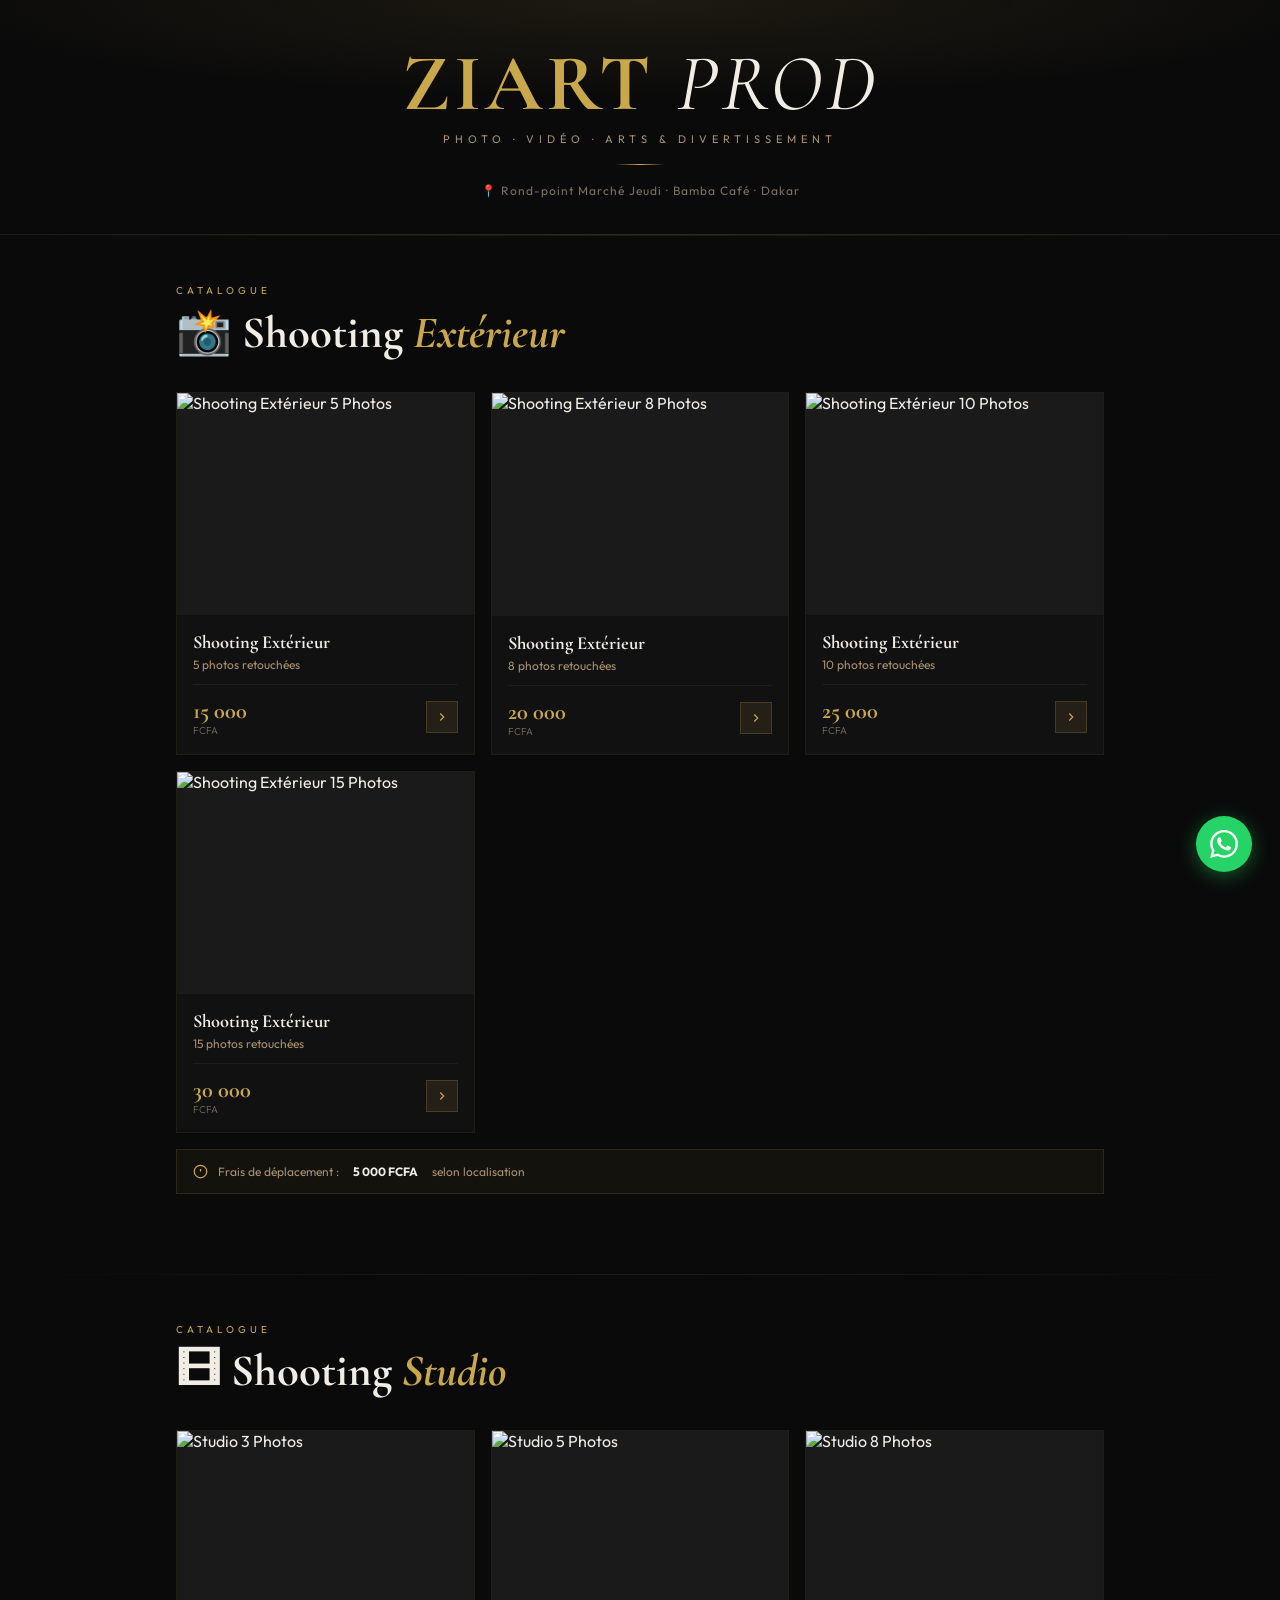
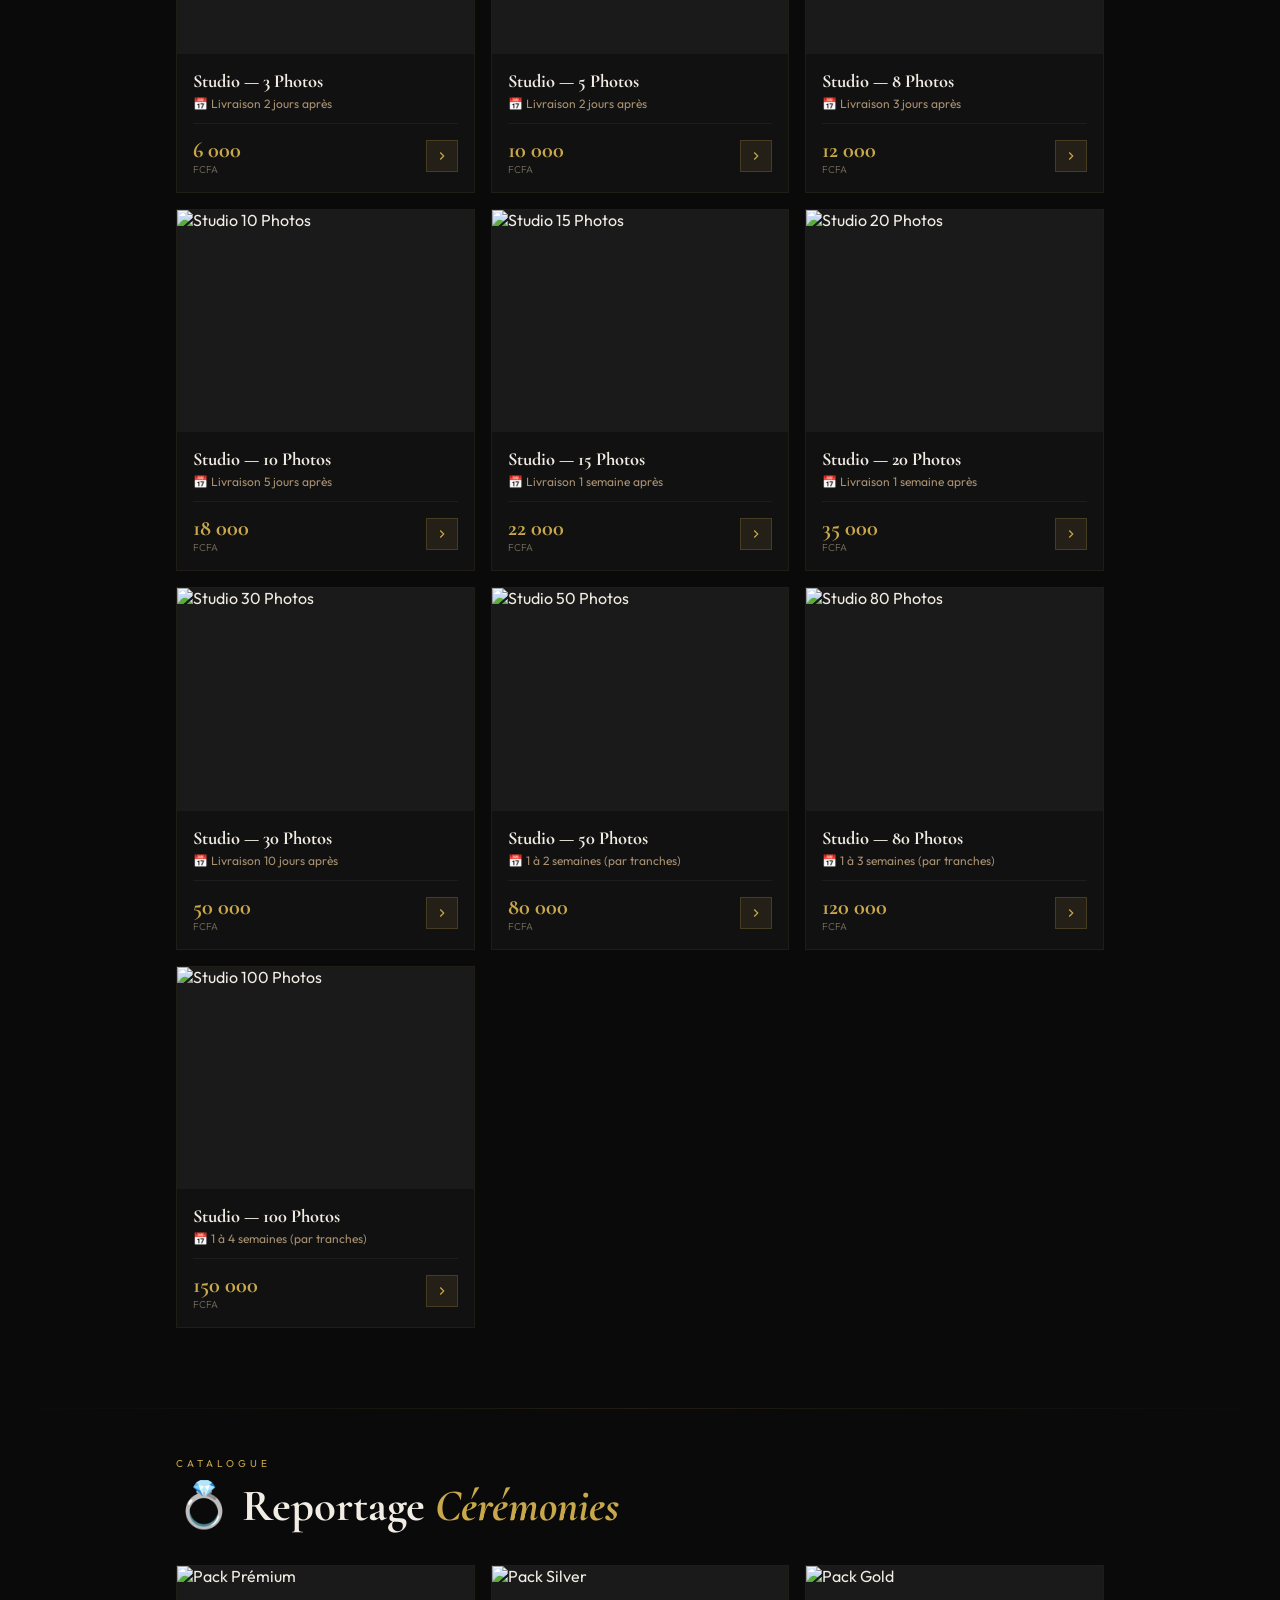
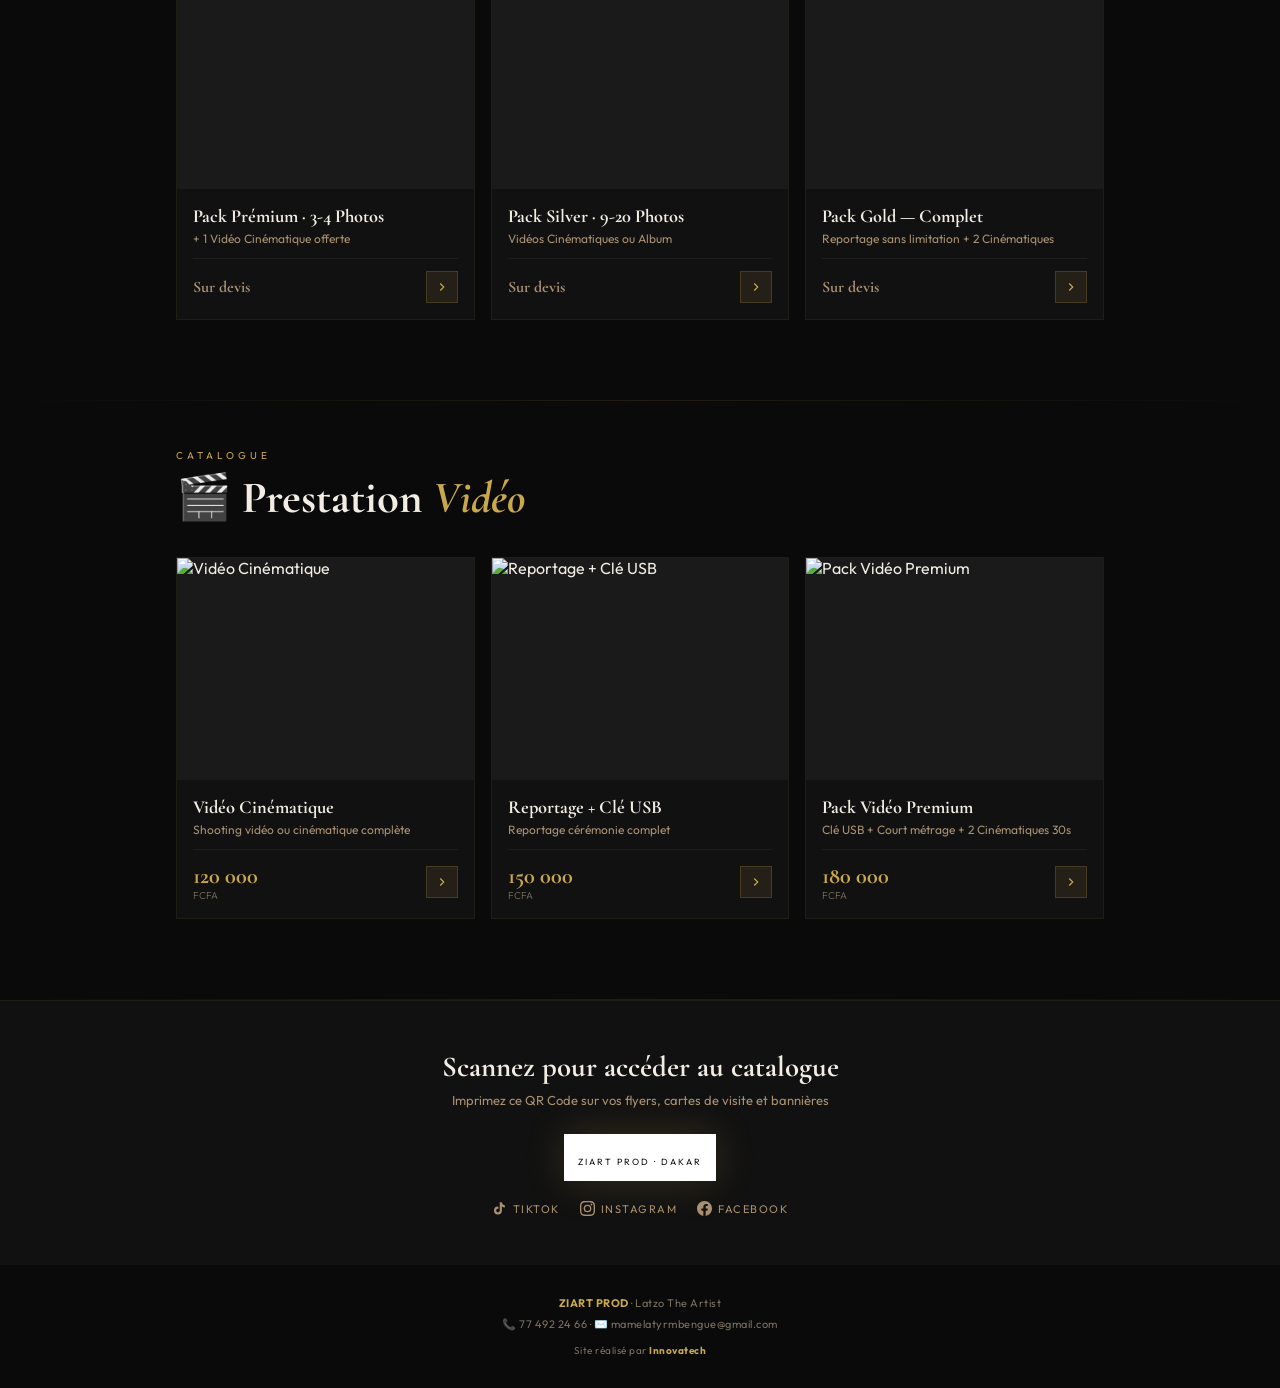
==== index.html @ e3ab5b91 "first commit" ====
<!DOCTYPE html>
<html lang="fr">
<head>
<meta charset="UTF-8"/>
<meta name="viewport" content="width=device-width,initial-scale=1.0"/>

<!-- ============================================================
  META OPEN GRAPH — Ce qui apparaît quand on partage le lien
  sur WhatsApp, Facebook, Instagram etc.
  ➜ Modifiez og:image avec l'URL de votre photo principale
  ➜ Exemple : https://cheikhyy.github.io/ziart-prod/photos/cover.jpg
  ============================================================ -->
<meta property="og:type"        content="website"/>
<meta property="og:title"       content="ZIART PROD — Catalogue Photo & Vidéo"/>
<meta property="og:description" content="Shooting extérieur, studio, cérémonies, vidéo. Réservez directement sur WhatsApp. Dakar, Sénégal."/>
<meta property="og:image"       content="https://images.unsplash.com/photo-1493863641943-9b68992a8d07?w=1200&auto=format&fit=crop"/>
<!-- ➜ REMPLACEZ l'URL ci-dessus par votre vraie photo de couverture -->
<meta property="og:image:width"  content="1200"/>
<meta property="og:image:height" content="630"/>
<meta name="twitter:card"       content="summary_large_image"/>

<title>ZIART PROD — Catalogue Photo & Vidéo · Dakar</title>
<link href="https://fonts.googleapis.com/css2?family=Cormorant+Garamond:ital,wght@0,600;0,700;1,400&family=Outfit:wght@300;400;500;600&display=swap" rel="stylesheet"/>
<link rel="stylesheet" href="style.css"/>
<script src="https://cdnjs.cloudflare.com/ajax/libs/qrcodejs/1.0.0/qrcode.min.js"></script>
</head>
<body>

<!-- ── BULLE WHATSAPP FLOTTANTE ── -->
<!-- ➜ Modifiez le numéro WhatsApp ici -->
<a href="https://wa.me/221774922466?text=Bonjour%20ZIART%20PROD%20📸%20Je%20veux%20réserver%20un%20shooting%20!" class="wa-bubble" target="_blank">
  <svg viewBox="0 0 24 24" fill="currentColor"><path d="M17.472 14.382c-.297-.149-1.758-.867-2.03-.967-.273-.099-.471-.148-.67.15-.197.297-.767.966-.94 1.164-.173.199-.347.223-.644.075-.297-.15-1.255-.463-2.39-1.475-.883-.788-1.48-1.761-1.653-2.059-.173-.297-.018-.458.13-.606.134-.133.298-.347.446-.52.149-.174.198-.298.298-.497.099-.198.05-.371-.025-.52-.075-.149-.669-1.612-.916-2.207-.242-.579-.487-.5-.669-.51-.173-.008-.371-.01-.57-.01-.198 0-.52.074-.792.372-.272.297-1.04 1.016-1.04 2.479 0 1.462 1.065 2.875 1.213 3.074.149.198 2.096 3.2 5.077 4.487.709.306 1.262.489 1.694.625.712.227 1.36.195 1.871.118.571-.085 1.758-.719 2.006-1.413.248-.694.248-1.289.173-1.413-.074-.124-.272-.198-.57-.347m-5.421 7.403h-.004a9.87 9.87 0 01-5.031-1.378l-.361-.214-3.741.982.998-3.648-.235-.374a9.86 9.86 0 01-1.51-5.26c.001-5.45 4.436-9.884 9.888-9.884 2.64 0 5.122 1.03 6.988 2.898a9.825 9.825 0 012.893 6.994c-.003 5.45-4.437 9.884-9.885 9.884m8.413-18.297A11.815 11.815 0 0012.05 0C5.495 0 .16 5.335.157 11.892c0 2.096.547 4.142 1.588 5.945L.057 24l6.305-1.654a11.882 11.882 0 005.683 1.448h.005c6.554 0 11.89-5.335 11.893-11.893a11.821 11.821 0 00-3.48-8.413z"/></svg>
</a>

<!-- ── EN-TÊTE ── -->
<header>
  <!-- ➜ Modifiez le nom du studio ici -->
  <div class="studio-name">ZIART <em>PROD</em></div>
  <!-- ➜ Modifiez le slogan ici -->
  <div class="studio-sub">Photo · Vidéo · Arts & Divertissement</div>
  <div class="divider"></div>
  <!-- ➜ Modifiez l'adresse ici -->
  <div class="studio-loc">📍 Rond-point Marché Jeudi · Bamba Café · Dakar</div>
</header>

<!-- ============================================================
  SECTION 1 — SHOOTING EXTÉRIEUR
  Chaque carte pointe vers une page dédiée avec sa propre
  meta image (pour la miniature WhatsApp)
  ============================================================ -->
<div class="sep"></div>
<div class="section">
  <p class="section-label">Catalogue</p>
  <h2 class="section-title">📸 Shooting <em>Extérieur</em></h2>

  <div class="cards-grid">

    <!-- ── CARTE 1 ──
      ➜ href      : lien vers la page de la prestation
      ➜ src       : remplacez par votre vraie photo
      ➜ card-name : nom de la prestation
      ➜ card-info : description courte
      ➜ card-price: prix en FCFA
    -->
    <a class="card" href="./ext-5photos.html">
      <img class="card-img"
        src="https://images.unsplash.com/photo-1509631179647-0177331693ae?w=500&auto=format&fit=crop"
        alt="Shooting Extérieur 5 Photos"/>
      <!-- ➜ REMPLACEZ src par : photos/ext-5photos.jpg -->
      <div class="card-body">
        <div class="card-name">Shooting Extérieur</div>
        <div class="card-info">5 photos retouchées</div>
        <div class="card-foot">
          <div class="card-price">15 000<small>FCFA</small></div>
          <div class="card-arrow"><svg viewBox="0 0 24 24" fill="none" stroke="currentColor" stroke-width="2"><polyline points="9 18 15 12 9 6"/></svg></div>
        </div>
      </div>
    </a>

    <!-- ── CARTE 2 ── -->
    <a class="card" href="prestations/ext-8photos.html">
      <img class="card-img"
        src="https://images.unsplash.com/photo-1531746020798-e6953c6e8e04?w=500&auto=format&fit=crop"
        alt="Shooting Extérieur 8 Photos"/>
      <!-- ➜ REMPLACEZ src par : photos/ext-8photos.jpg -->
      <div class="card-body">
        <div class="card-name">Shooting Extérieur</div>
        <div class="card-info">8 photos retouchées</div>
        <div class="card-foot">
          <div class="card-price">20 000<small>FCFA</small></div>
          <div class="card-arrow"><svg viewBox="0 0 24 24" fill="none" stroke="currentColor" stroke-width="2"><polyline points="9 18 15 12 9 6"/></svg></div>
        </div>
      </div>
    </a>

    <!-- ── CARTE 3 ── -->
    <a class="card" href="prestations/ext-10photos.html">
      <img class="card-img"
        src="https://images.unsplash.com/photo-1524504388940-b1c1722653e1?w=500&auto=format&fit=crop"
        alt="Shooting Extérieur 10 Photos"/>
      <!-- ➜ REMPLACEZ src par : photos/ext-10photos.jpg -->
      <div class="card-body">
        <div class="card-name">Shooting Extérieur</div>
        <div class="card-info">10 photos retouchées</div>
        <div class="card-foot">
          <div class="card-price">25 000<small>FCFA</small></div>
          <div class="card-arrow"><svg viewBox="0 0 24 24" fill="none" stroke="currentColor" stroke-width="2"><polyline points="9 18 15 12 9 6"/></svg></div>
        </div>
      </div>
    </a>

    <!-- ── CARTE 4 ── -->
    <a class="card" href="prestations/ext-15photos.html">
      <img class="card-img"
        src="https://images.unsplash.com/photo-1488161628813-04466f872be2?w=500&auto=format&fit=crop"
        alt="Shooting Extérieur 15 Photos"/>
      <!-- ➜ REMPLACEZ src par : photos/ext-15photos.jpg -->
      <div class="card-body">
        <div class="card-name">Shooting Extérieur</div>
        <div class="card-info">15 photos retouchées</div>
        <div class="card-foot">
          <div class="card-price">30 000<small>FCFA</small></div>
          <div class="card-arrow"><svg viewBox="0 0 24 24" fill="none" stroke="currentColor" stroke-width="2"><polyline points="9 18 15 12 9 6"/></svg></div>
        </div>
      </div>
    </a>

  </div><!-- fin cards-grid extérieur -->

  <!-- Notice frais déplacement -->
  <div class="notice" style="margin-top:16px;">
    <svg viewBox="0 0 24 24" fill="none" stroke="currentColor" stroke-width="2"><circle cx="12" cy="12" r="10"/><line x1="12" y1="8" x2="12" y2="12"/><line x1="12" y1="16" x2="12.01" y2="16"/></svg>
    <!-- ➜ Modifiez si besoin -->
    Frais de déplacement : <strong style="color:var(--text);margin:0 4px;">5 000 FCFA</strong> selon localisation
  </div>
</div>

<!-- ============================================================
  SECTION 2 — SHOOTING STUDIO
  Même logique : chaque carte = une page dédiée
  ============================================================ -->
<div class="sep"></div>
<div class="section">
  <p class="section-label">Catalogue</p>
  <h2 class="section-title">🎞 Shooting <em>Studio</em></h2>

  <div class="cards-grid">

    <a class="card" href="prestations/studio-3photos.html">
      <img class="card-img" src="https://images.unsplash.com/photo-1547212371-eb5e8f536f45?w=400&auto=format&fit=crop" alt="Studio 3 Photos"/>
      <!-- ➜ REMPLACEZ src par : photos/studio-3photos.jpg -->
      <div class="card-body">
        <div class="card-name">Studio — 3 Photos</div>
        <div class="card-info">📅 Livraison 2 jours après</div>
        <div class="card-foot">
          <div class="card-price">6 000<small>FCFA</small></div>
          <div class="card-arrow"><svg viewBox="0 0 24 24" fill="none" stroke="currentColor" stroke-width="2"><polyline points="9 18 15 12 9 6"/></svg></div>
        </div>
      </div>
    </a>

    <a class="card" href="prestations/studio-5photos.html">
      <img class="card-img" src="https://images.unsplash.com/photo-1513379733131-47fc74b45fc7?w=400&auto=format&fit=crop" alt="Studio 5 Photos"/>
      <!-- ➜ REMPLACEZ src par : photos/studio-5photos.jpg -->
      <div class="card-body">
        <div class="card-name">Studio — 5 Photos</div>
        <div class="card-info">📅 Livraison 2 jours après</div>
        <div class="card-foot">
          <div class="card-price">10 000<small>FCFA</small></div>
          <div class="card-arrow"><svg viewBox="0 0 24 24" fill="none" stroke="currentColor" stroke-width="2"><polyline points="9 18 15 12 9 6"/></svg></div>
        </div>
      </div>
    </a>

    <a class="card" href="prestations/studio-8photos.html">
      <img class="card-img" src="https://images.unsplash.com/photo-1507003211169-0a1dd7228f2d?w=400&auto=format&fit=crop" alt="Studio 8 Photos"/>
      <div class="card-body">
        <div class="card-name">Studio — 8 Photos</div>
        <div class="card-info">📅 Livraison 3 jours après</div>
        <div class="card-foot">
          <div class="card-price">12 000<small>FCFA</small></div>
          <div class="card-arrow"><svg viewBox="0 0 24 24" fill="none" stroke="currentColor" stroke-width="2"><polyline points="9 18 15 12 9 6"/></svg></div>
        </div>
      </div>
    </a>

    <a class="card" href="prestations/studio-10photos.html">
      <img class="card-img" src="https://images.unsplash.com/photo-1472099645785-5658abf4ff4e?w=400&auto=format&fit=crop" alt="Studio 10 Photos"/>
      <div class="card-body">
        <div class="card-name">Studio — 10 Photos</div>
        <div class="card-info">📅 Livraison 5 jours après</div>
        <div class="card-foot">
          <div class="card-price">18 000<small>FCFA</small></div>
          <div class="card-arrow"><svg viewBox="0 0 24 24" fill="none" stroke="currentColor" stroke-width="2"><polyline points="9 18 15 12 9 6"/></svg></div>
        </div>
      </div>
    </a>

    <a class="card" href="prestations/studio-15photos.html">
      <img class="card-img" src="https://images.unsplash.com/photo-1500648767791-00dcc994a43e?w=400&auto=format&fit=crop" alt="Studio 15 Photos"/>
      <div class="card-body">
        <div class="card-name">Studio — 15 Photos</div>
        <div class="card-info">📅 Livraison 1 semaine après</div>
        <div class="card-foot">
          <div class="card-price">22 000<small>FCFA</small></div>
          <div class="card-arrow"><svg viewBox="0 0 24 24" fill="none" stroke="currentColor" stroke-width="2"><polyline points="9 18 15 12 9 6"/></svg></div>
        </div>
      </div>
    </a>

    <a class="card" href="prestations/studio-20photos.html">
      <img class="card-img" src="https://images.unsplash.com/photo-1519345182560-3f2917c472ef?w=400&auto=format&fit=crop" alt="Studio 20 Photos"/>
      <div class="card-body">
        <div class="card-name">Studio — 20 Photos</div>
        <div class="card-info">📅 Livraison 1 semaine après</div>
        <div class="card-foot">
          <div class="card-price">35 000<small>FCFA</small></div>
          <div class="card-arrow"><svg viewBox="0 0 24 24" fill="none" stroke="currentColor" stroke-width="2"><polyline points="9 18 15 12 9 6"/></svg></div>
        </div>
      </div>
    </a>

    <a class="card" href="prestations/studio-30photos.html">
      <img class="card-img" src="https://images.unsplash.com/photo-1522075469751-3a6694fb2f61?w=400&auto=format&fit=crop" alt="Studio 30 Photos"/>
      <div class="card-body">
        <div class="card-name">Studio — 30 Photos</div>
        <div class="card-info">📅 Livraison 10 jours après</div>
        <div class="card-foot">
          <div class="card-price">50 000<small>FCFA</small></div>
          <div class="card-arrow"><svg viewBox="0 0 24 24" fill="none" stroke="currentColor" stroke-width="2"><polyline points="9 18 15 12 9 6"/></svg></div>
        </div>
      </div>
    </a>

    <a class="card" href="prestations/studio-50photos.html">
      <img class="card-img" src="https://images.unsplash.com/photo-1488161628813-04466f872be2?w=400&auto=format&fit=crop" alt="Studio 50 Photos"/>
      <div class="card-body">
        <div class="card-name">Studio — 50 Photos</div>
        <div class="card-info">📅 1 à 2 semaines (par tranches)</div>
        <div class="card-foot">
          <div class="card-price">80 000<small>FCFA</small></div>
          <div class="card-arrow"><svg viewBox="0 0 24 24" fill="none" stroke="currentColor" stroke-width="2"><polyline points="9 18 15 12 9 6"/></svg></div>
        </div>
      </div>
    </a>

    <a class="card" href="prestations/studio-80photos.html">
      <img class="card-img" src="https://images.unsplash.com/photo-1531746020798-e6953c6e8e04?w=400&auto=format&fit=crop" alt="Studio 80 Photos"/>
      <div class="card-body">
        <div class="card-name">Studio — 80 Photos</div>
        <div class="card-info">📅 1 à 3 semaines (par tranches)</div>
        <div class="card-foot">
          <div class="card-price">120 000<small>FCFA</small></div>
          <div class="card-arrow"><svg viewBox="0 0 24 24" fill="none" stroke="currentColor" stroke-width="2"><polyline points="9 18 15 12 9 6"/></svg></div>
        </div>
      </div>
    </a>

    <a class="card" href="prestations/studio-100photos.html">
      <img class="card-img" src="https://images.unsplash.com/photo-1524504388940-b1c1722653e1?w=400&auto=format&fit=crop" alt="Studio 100 Photos"/>
      <div class="card-body">
        <div class="card-name">Studio — 100 Photos</div>
        <div class="card-info">📅 1 à 4 semaines (par tranches)</div>
        <div class="card-foot">
          <div class="card-price">150 000<small>FCFA</small></div>
          <div class="card-arrow"><svg viewBox="0 0 24 24" fill="none" stroke="currentColor" stroke-width="2"><polyline points="9 18 15 12 9 6"/></svg></div>
        </div>
      </div>
    </a>

  </div><!-- fin cards-grid studio -->
</div>

<!-- ============================================================
  SECTION 3 — CÉRÉMONIES
  ============================================================ -->
<div class="sep"></div>
<div class="section">
  <p class="section-label">Catalogue</p>
  <h2 class="section-title">💍 Reportage <em>Cérémonies</em></h2>

  <div class="cards-grid">

    <a class="card" href="prestations/cere-premium-1.html">
      <img class="card-img" src="https://images.unsplash.com/photo-1519741497674-611481863552?w=500&auto=format&fit=crop" alt="Pack Prémium"/>
      <div class="card-body">
        <div class="card-name">Pack Prémium · 3-4 Photos</div>
        <div class="card-info">+ 1 Vidéo Cinématique offerte</div>
        <div class="card-foot">
          <div class="card-price" style="font-size:1rem;color:var(--muted2);">Sur devis</div>
          <div class="card-arrow"><svg viewBox="0 0 24 24" fill="none" stroke="currentColor" stroke-width="2"><polyline points="9 18 15 12 9 6"/></svg></div>
        </div>
      </div>
    </a>

    <a class="card" href="prestations/cere-silver.html">
      <img class="card-img" src="https://images.unsplash.com/photo-1540575467063-178a50c2df87?w=500&auto=format&fit=crop" alt="Pack Silver"/>
      <div class="card-body">
        <div class="card-name">Pack Silver · 9-20 Photos</div>
        <div class="card-info">Vidéos Cinématiques ou Album</div>
        <div class="card-foot">
          <div class="card-price" style="font-size:1rem;color:var(--muted2);">Sur devis</div>
          <div class="card-arrow"><svg viewBox="0 0 24 24" fill="none" stroke="currentColor" stroke-width="2"><polyline points="9 18 15 12 9 6"/></svg></div>
        </div>
      </div>
    </a>

    <a class="card" href="prestations/cere-gold.html">
      <img class="card-img" src="https://images.unsplash.com/photo-1511671782779-c97d3d27a1d4?w=500&auto=format&fit=crop" alt="Pack Gold"/>
      <div class="card-body">
        <div class="card-name">Pack Gold — Complet</div>
        <div class="card-info">Reportage sans limitation + 2 Cinématiques</div>
        <div class="card-foot">
          <div class="card-price" style="font-size:1rem;color:var(--muted2);">Sur devis</div>
          <div class="card-arrow"><svg viewBox="0 0 24 24" fill="none" stroke="currentColor" stroke-width="2"><polyline points="9 18 15 12 9 6"/></svg></div>
        </div>
      </div>
    </a>

  </div>
</div>

<!-- ============================================================
  SECTION 4 — VIDÉO
  ============================================================ -->
<div class="sep"></div>
<div class="section">
  <p class="section-label">Catalogue</p>
  <h2 class="section-title">🎬 Prestation <em>Vidéo</em></h2>

  <div class="cards-grid">

    <a class="card" href="prestations/video-cinematique.html">
      <img class="card-img" src="https://images.unsplash.com/photo-1493863641943-9b68992a8d07?w=500&auto=format&fit=crop" alt="Vidéo Cinématique"/>
      <div class="card-body">
        <div class="card-name">Vidéo Cinématique</div>
        <div class="card-info">Shooting vidéo ou cinématique complète</div>
        <div class="card-foot">
          <div class="card-price">120 000<small>FCFA</small></div>
          <div class="card-arrow"><svg viewBox="0 0 24 24" fill="none" stroke="currentColor" stroke-width="2"><polyline points="9 18 15 12 9 6"/></svg></div>
        </div>
      </div>
    </a>

    <a class="card" href="prestations/video-reportage.html">
      <img class="card-img" src="https://images.unsplash.com/photo-1519741497674-611481863552?w=500&auto=format&fit=crop" alt="Reportage + Clé USB"/>
      <div class="card-body">
        <div class="card-name">Reportage + Clé USB</div>
        <div class="card-info">Reportage cérémonie complet</div>
        <div class="card-foot">
          <div class="card-price">150 000<small>FCFA</small></div>
          <div class="card-arrow"><svg viewBox="0 0 24 24" fill="none" stroke="currentColor" stroke-width="2"><polyline points="9 18 15 12 9 6"/></svg></div>
        </div>
      </div>
    </a>

    <a class="card" href="prestations/video-premium.html">
      <img class="card-img" src="https://images.unsplash.com/photo-1540575467063-178a50c2df87?w=500&auto=format&fit=crop" alt="Pack Vidéo Premium"/>
      <div class="card-body">
        <div class="card-name">Pack Vidéo Premium</div>
        <div class="card-info">Clé USB + Court métrage + 2 Cinématiques 30s</div>
        <div class="card-foot">
          <div class="card-price">180 000<small>FCFA</small></div>
          <div class="card-arrow"><svg viewBox="0 0 24 24" fill="none" stroke="currentColor" stroke-width="2"><polyline points="9 18 15 12 9 6"/></svg></div>
        </div>
      </div>
    </a>

  </div>
</div>

<!-- ── QR CODE ── -->
<div class="sep"></div>
<div class="qr-wrap">
  <h2>Scannez pour accéder au catalogue</h2>
  <p>Imprimez ce QR Code sur vos flyers, cartes de visite et bannières</p>
  <div class="qr-box">
    <div id="qrcode"></div>
    <!-- ➜ Modifiez le nom affiché sous le QR Code -->
    <span>ZIART PROD · Dakar</span>
  </div>
  <!-- ── RÉSEAUX SOCIAUX ──
    ➜ Modifiez les liens href avec les vrais comptes du client
  -->
  <div class="socials">
    <a href="https://tiktok.com/@ziartprod" target="_blank">
      <svg viewBox="0 0 24 24" fill="currentColor"><path d="M19.59 6.69a4.83 4.83 0 01-3.77-4.25V2h-3.45v13.67a2.89 2.89 0 01-2.88 2.5 2.89 2.89 0 01-2.89-2.89 2.89 2.89 0 012.89-2.89c.28 0 .54.04.79.1V9.01a6.32 6.32 0 00-.79-.05 6.34 6.34 0 00-6.34 6.34 6.34 6.34 0 006.34 6.34 6.34 6.34 0 006.33-6.34V8.75a8.22 8.22 0 004.84 1.55V6.85a4.85 4.85 0 01-1.07-.16z"/></svg>
      TikTok
    </a>
    <a href="https://instagram.com/ziartprod" target="_blank">
      <svg viewBox="0 0 24 24" fill="currentColor"><path d="M12 2.163c3.204 0 3.584.012 4.85.07 3.252.148 4.771 1.691 4.919 4.919.058 1.265.069 1.645.069 4.849 0 3.205-.012 3.584-.069 4.849-.149 3.225-1.664 4.771-4.919 4.919-1.266.058-1.644.07-4.85.07-3.204 0-3.584-.012-4.849-.07-3.26-.149-4.771-1.699-4.919-4.92-.058-1.265-.07-1.644-.07-4.849 0-3.204.013-3.583.07-4.849.149-3.227 1.664-4.771 4.919-4.919 1.266-.057 1.645-.069 4.849-.069zM12 0C8.741 0 8.333.014 7.053.072 2.695.272.273 2.69.073 7.052.014 8.333 0 8.741 0 12c0 3.259.014 3.668.072 4.948.2 4.358 2.618 6.78 6.98 6.98C8.333 23.986 8.741 24 12 24c3.259 0 3.668-.014 4.948-.072 4.354-.2 6.782-2.618 6.979-6.98.059-1.28.073-1.689.073-4.948 0-3.259-.014-3.667-.072-4.947-.196-4.354-2.617-6.78-6.979-6.98C15.668.014 15.259 0 12 0zm0 5.838a6.162 6.162 0 100 12.324 6.162 6.162 0 000-12.324zM12 16a4 4 0 110-8 4 4 0 010 8zm6.406-11.845a1.44 1.44 0 100 2.881 1.44 1.44 0 000-2.881z"/></svg>
      Instagram
    </a>
    <a href="https://facebook.com/ziartprod" target="_blank">
      <svg viewBox="0 0 24 24" fill="currentColor"><path d="M24 12.073c0-6.627-5.373-12-12-12s-12 5.373-12 12c0 5.99 4.388 10.954 10.125 11.854v-8.385H7.078v-3.47h3.047V9.43c0-3.007 1.792-4.669 4.533-4.669 1.312 0 2.686.235 2.686.235v2.953H15.83c-1.491 0-1.956.925-1.956 1.874v2.25h3.328l-.532 3.47h-2.796v8.385C19.612 23.027 24 18.062 24 12.073z"/></svg>
      Facebook
    </a>
  </div>
</div>

<!-- ── FOOTER ── -->
<footer>
  <!-- ➜ Modifiez les infos du studio ici -->
  <b>ZIART PROD</b> · Latzo The Artist<br>
  📞 77 492 24 66 · ✉️ mamelatyrmbengue@gmail.com<br>
  <span style="color:var(--muted);font-size:10px;margin-top:6px;display:block;">
    Site réalisé par <b>Innovatech</b>
  </span>
</footer>

<script>
// ── QR CODE ──
// Génère automatiquement le QR code de la page actuelle
new QRCode(document.getElementById('qrcode'), {
  text: window.location.href,
  width: 150, height: 150,
  colorDark: '#0A0A0A',
  colorLight: '#ffffff',
  correctLevel: QRCode.CorrectLevel.H
});
</script>
</body>
</html>
---- style.css ----
/* ============================================================
   ZIART PROD — Feuille de style partagée
   Ce fichier est utilisé par toutes les pages du catalogue.
   Ne modifier que si vous voulez changer le style global.
   ============================================================ */

:root {
  --gold: #C9A84C;
  --gold2: #E8C97A;
  --dark: #0A0A0A;
  --dark2: #111111;
  --dark3: #1A1A1A;
  --text: #F2EDE4;
  --muted: #7A7060;
  --muted2: #A89070;
  --wa: #25D366;       /* Couleur WhatsApp */
  --wa2: #1aab52;
}

* { margin: 0; padding: 0; box-sizing: border-box; }
html { scroll-behavior: smooth; }

body {
  background: var(--dark);
  color: var(--text);
  font-family: 'Outfit', sans-serif;
  min-height: 100vh;
  overflow-x: hidden;
}

/* ── HEADER ── */
header {
  text-align: center;
  padding: 48px 20px 36px;
  border-bottom: 1px solid rgba(201,168,76,0.1);
  background: radial-gradient(ellipse 80% 60% at 50% 0%, rgba(201,168,76,0.1) 0%, transparent 70%);
}

.studio-name {
  font-family: 'Cormorant Garamond', serif;
  font-size: clamp(2.4rem, 9vw, 5rem);
  font-weight: 700;
  letter-spacing: 4px;
  color: var(--gold);
  line-height: 0.9;
}
.studio-name em { font-style: italic; color: var(--text); font-weight: 400; }

.studio-sub {
  font-size: 11px;
  letter-spacing: 5px;
  text-transform: uppercase;
  color: var(--muted2);
  margin-top: 12px;
}

.divider {
  width: 50px; height: 1px;
  background: linear-gradient(90deg, transparent, var(--gold), transparent);
  margin: 18px auto;
}

.studio-loc {
  font-size: 12px;
  color: var(--muted);
  letter-spacing: 1px;
}

/* ── NAV RETOUR ── */
.back-nav {
  display: flex;
  align-items: center;
  gap: 8px;
  padding: 14px 20px;
  background: var(--dark2);
  border-bottom: 1px solid rgba(201,168,76,0.08);
  font-size: 12px;
  letter-spacing: 1px;
  text-transform: uppercase;
  color: var(--muted2);
  text-decoration: none;
  transition: color 0.2s;
  max-width: 100%;
}
.back-nav:hover { color: var(--gold); }
.back-nav svg { width: 14px; height: 14px; }

/* ── HERO PRESTATION ── */
.prestation-hero {
  position: relative;
  width: 100%;
  max-height: 420px;
  overflow: hidden;
}
.prestation-hero img {
  width: 100%;
  height: 420px;
  object-fit: cover;
  display: block;
  filter: brightness(0.6);
}
.prestation-hero-overlay {
  position: absolute;
  inset: 0;
  background: linear-gradient(to top, rgba(10,10,10,0.95) 0%, rgba(10,10,10,0.2) 60%, transparent 100%);
  display: flex;
  flex-direction: column;
  align-items: center;
  justify-content: flex-end;
  padding: 32px 20px;
  text-align: center;
}
.prestation-badge {
  display: inline-block;
  border: 1px solid rgba(201,168,76,0.4);
  color: var(--gold);
  font-size: 10px;
  letter-spacing: 4px;
  text-transform: uppercase;
  padding: 5px 16px;
  margin-bottom: 12px;
}
.prestation-title {
  font-family: 'Cormorant Garamond', serif;
  font-size: clamp(2rem, 6vw, 3.5rem);
  font-weight: 700;
  line-height: 1.05;
}
.prestation-title em { font-style: italic; color: var(--gold); }

/* ── FICHE PRESTATION ── */
.fiche {
  max-width: 640px;
  margin: 0 auto;
  padding: 40px 20px 100px;
}

.prix-block {
  display: flex;
  align-items: center;
  justify-content: space-between;
  flex-wrap: wrap;
  gap: 16px;
  background: var(--dark2);
  border: 1px solid rgba(201,168,76,0.15);
  padding: 24px;
  margin-bottom: 24px;
}
.prix-montant {
  font-family: 'Cormorant Garamond', serif;
  font-size: 2.8rem;
  color: var(--gold);
  font-weight: 700;
  line-height: 1;
}
.prix-montant small {
  font-family: 'Outfit', sans-serif;
  font-size: 13px;
  color: var(--muted);
  font-weight: 300;
  display: block;
}

.details-list {
  list-style: none;
  display: flex;
  flex-direction: column;
  gap: 12px;
  margin-bottom: 24px;
}
.details-list li {
  display: flex;
  align-items: flex-start;
  gap: 12px;
  font-size: 14px;
  color: var(--muted2);
  line-height: 1.5;
  padding: 12px 16px;
  background: var(--dark2);
  border: 1px solid rgba(255,255,255,0.04);
}
.details-list li span:first-child {
  font-size: 18px;
  flex-shrink: 0;
}
.details-list li strong { color: var(--text); display: block; margin-bottom: 2px; }

/* ── BOUTON COMMANDER ── */
.btn-commander {
  display: flex;
  align-items: center;
  justify-content: center;
  gap: 10px;
  width: 100%;
  background: var(--wa);
  color: #fff;
  font-family: 'Outfit', sans-serif;
  font-size: 16px;
  font-weight: 600;
  padding: 18px 24px;
  text-decoration: none;
  border-radius: 4px;
  transition: all 0.3s;
  box-shadow: 0 4px 24px rgba(37,211,102,0.3);
  letter-spacing: 0.5px;
}
.btn-commander:hover {
  background: var(--wa2);
  transform: translateY(-2px);
  box-shadow: 0 8px 32px rgba(37,211,102,0.45);
}
.btn-commander svg { width: 22px; height: 22px; }

.notice {
  display: flex;
  align-items: flex-start;
  gap: 10px;
  background: rgba(201,168,76,0.05);
  border: 1px solid rgba(201,168,76,0.15);
  padding: 12px 16px;
  margin-top: 16px;
  font-size: 12px;
  color: var(--muted2);
  line-height: 1.6;
}
.notice svg { width: 15px; height: 15px; color: var(--gold); flex-shrink: 0; margin-top: 2px; }

/* ── GRILLE INDEX ── */
.section {
  max-width: 960px;
  margin: 0 auto;
  padding: 48px 16px 80px;
}
.section-label {
  font-size: 10px;
  letter-spacing: 4px;
  text-transform: uppercase;
  color: var(--gold);
  margin-bottom: 8px;
}
.section-title {
  font-family: 'Cormorant Garamond', serif;
  font-size: clamp(1.8rem, 4vw, 2.8rem);
  font-weight: 700;
  margin-bottom: 32px;
}
.section-title em { font-style: italic; color: var(--gold); }

.cards-grid {
  display: grid;
  grid-template-columns: repeat(auto-fill, minmax(260px, 1fr));
  gap: 16px;
}

.card {
  background: var(--dark2);
  border: 1px solid rgba(201,168,76,0.08);
  overflow: hidden;
  text-decoration: none;
  color: var(--text);
  display: block;
  transition: all 0.3s ease;
  position: relative;
}
.card::after {
  content: '';
  position: absolute;
  top: 0; left: 0; right: 0;
  height: 2px;
  background: linear-gradient(90deg, var(--gold), var(--gold2));
  transform: scaleX(0);
  transform-origin: left;
  transition: transform 0.35s;
}
.card:hover { border-color: rgba(201,168,76,0.3); transform: translateY(-4px); }
.card:hover::after { transform: scaleX(1); }

.card-img {
  width: 100%;
  aspect-ratio: 4/3;
  object-fit: cover;
  display: block;
  background: var(--dark3);
  transition: transform 0.5s;
}
.card:hover .card-img { transform: scale(1.04); }

.card-body { padding: 16px; }
.card-name {
  font-family: 'Cormorant Garamond', serif;
  font-size: 1.15rem;
  font-weight: 700;
  margin-bottom: 4px;
}
.card-info { font-size: 12px; color: var(--muted2); margin-bottom: 12px; }
.card-foot {
  display: flex;
  align-items: center;
  justify-content: space-between;
  border-top: 1px solid rgba(255,255,255,0.05);
  padding-top: 12px;
}
.card-price {
  font-family: 'Cormorant Garamond', serif;
  font-size: 1.4rem;
  color: var(--gold);
  font-weight: 700;
}
.card-price small {
  font-family: 'Outfit', sans-serif;
  font-size: 10px;
  color: var(--muted);
  font-weight: 300;
  display: block;
}
.card-arrow {
  width: 32px; height: 32px;
  background: rgba(201,168,76,0.1);
  border: 1px solid rgba(201,168,76,0.2);
  display: flex; align-items: center; justify-content: center;
  color: var(--gold);
  transition: background 0.25s;
}
.card:hover .card-arrow { background: var(--gold); color: var(--dark); }
.card-arrow svg { width: 14px; height: 14px; }

/* ── WA BUBBLE ── */
.wa-bubble {
  position: fixed;
  bottom: 28px; right: 28px;
  z-index: 9000;
  width: 56px; height: 56px;
  background: var(--wa);
  border-radius: 50%;
  display: flex; align-items: center; justify-content: center;
  text-decoration: none;
  box-shadow: 0 4px 20px rgba(37,211,102,0.4);
  animation: waPulse 2.5s ease-in-out infinite;
  transition: transform 0.2s;
}
.wa-bubble:hover { transform: scale(1.1); }
.wa-bubble svg { width: 28px; height: 28px; color: #fff; }

@keyframes waPulse {
  0%, 100% { box-shadow: 0 4px 20px rgba(37,211,102,0.4); }
  50% { box-shadow: 0 4px 36px rgba(37,211,102,0.65), 0 0 0 8px rgba(37,211,102,0.08); }
}

/* ── FOOTER ── */
footer {
  text-align: center;
  padding: 28px 16px;
  border-top: 1px solid rgba(255,255,255,0.04);
  color: var(--muted);
  font-size: 11px;
  letter-spacing: 0.5px;
  line-height: 1.9;
}
footer b { color: var(--gold); }

/* ── QR ── */
.qr-wrap {
  text-align: center;
  padding: 48px 16px;
  background: var(--dark2);
  border-top: 1px solid rgba(201,168,76,0.08);
}
.qr-wrap h2 {
  font-family: 'Cormorant Garamond', serif;
  font-size: 1.8rem;
  margin-bottom: 8px;
}
.qr-wrap p { color: var(--muted2); font-size: 13px; margin-bottom: 24px; }
.qr-box {
  background: #fff;
  padding: 14px;
  display: inline-flex;
  flex-direction: column;
  align-items: center;
  gap: 8px;
  box-shadow: 0 0 40px rgba(201,168,76,0.2);
}
.qr-box span { color: #111; font-size: 9px; letter-spacing: 2px; text-transform: uppercase; }

/* ── SOCIALS ── */
.socials {
  display: flex;
  justify-content: center;
  gap: 20px;
  margin-top: 20px;
  flex-wrap: wrap;
}
.socials a {
  color: var(--muted2);
  font-size: 11px;
  letter-spacing: 1.5px;
  text-transform: uppercase;
  text-decoration: none;
  display: flex;
  align-items: center;
  gap: 6px;
  transition: color 0.25s;
}
.socials a:hover { color: var(--gold); }
.socials svg { width: 15px; height: 15px; }

/* ── SÉPARATEUR ── */
.sep {
  height: 1px;
  background: linear-gradient(90deg, transparent, rgba(201,168,76,0.12), transparent);
}

/* ── RESPONSIVE ── */
@media (max-width: 500px) {
  .cards-grid { grid-template-columns: 1fr; }
  .prestation-hero img { height: 280px; }
  .prix-block { flex-direction: column; gap: 12px; }
}
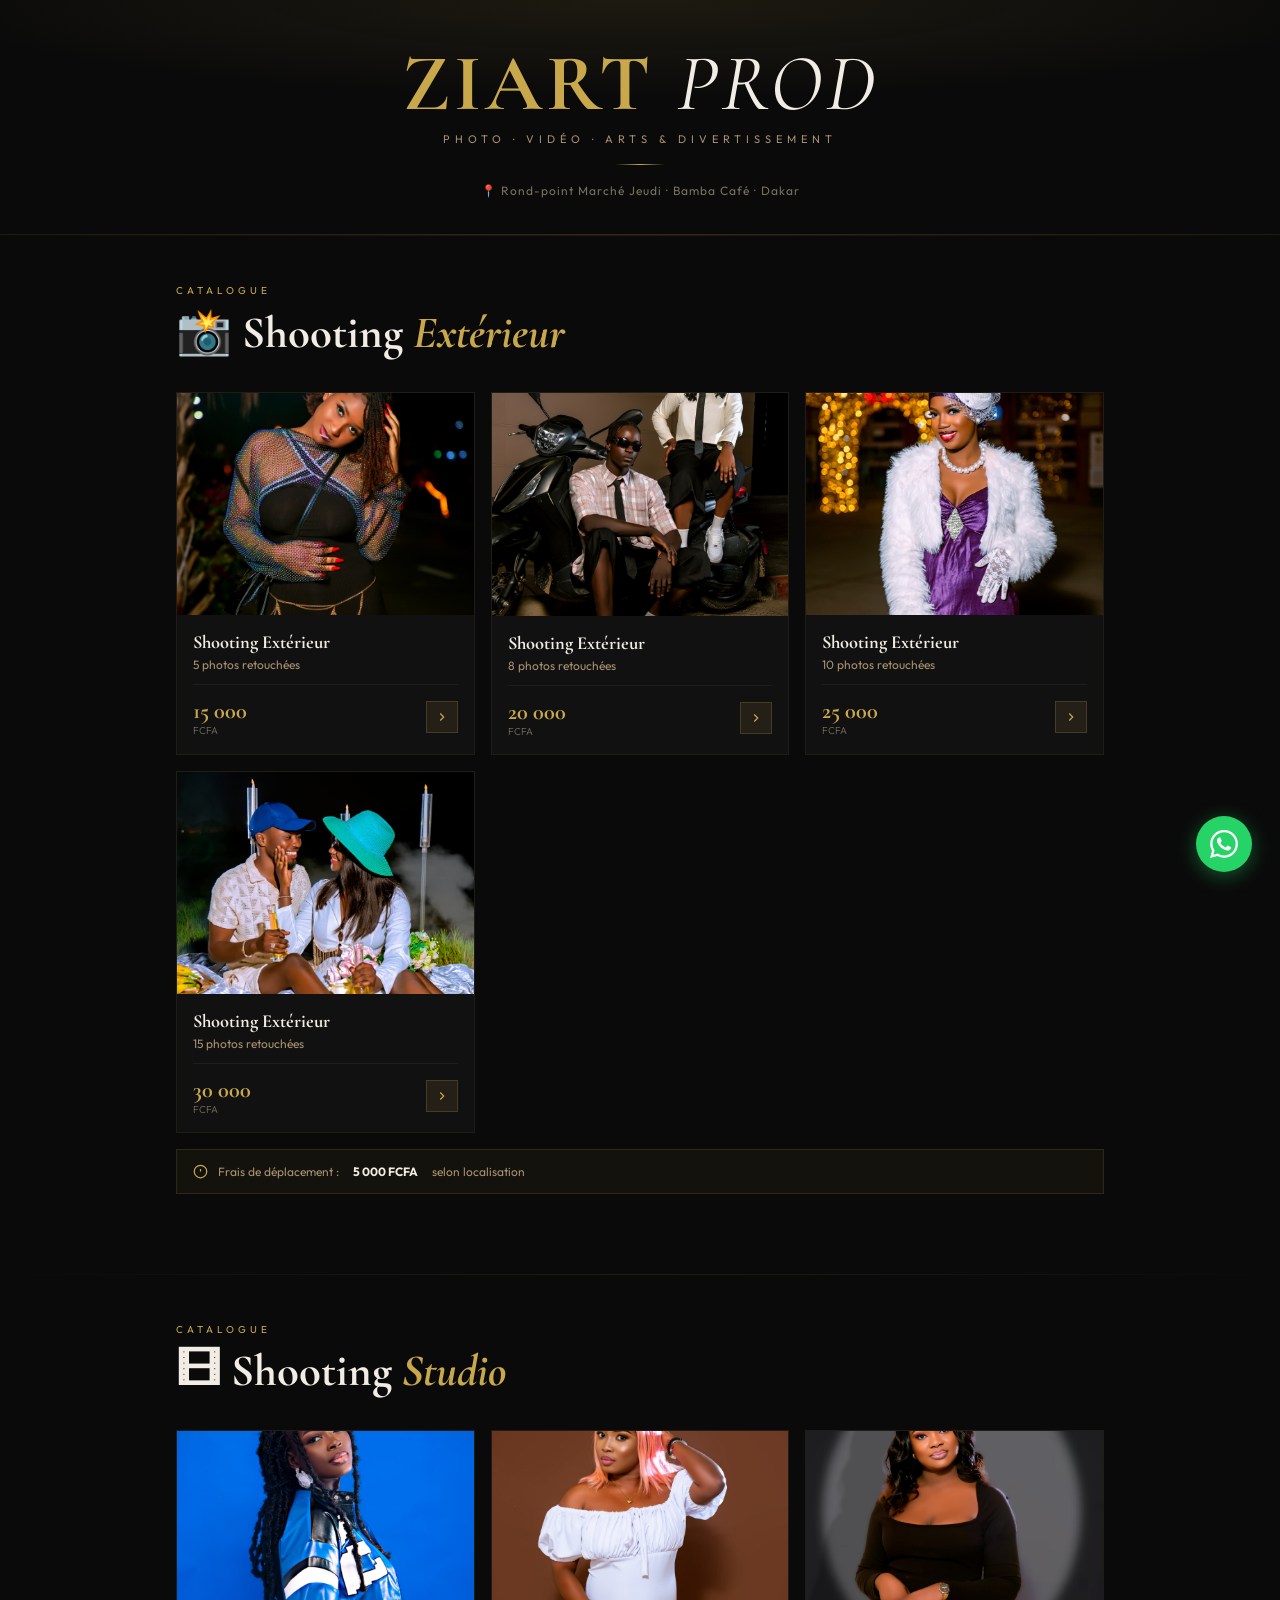
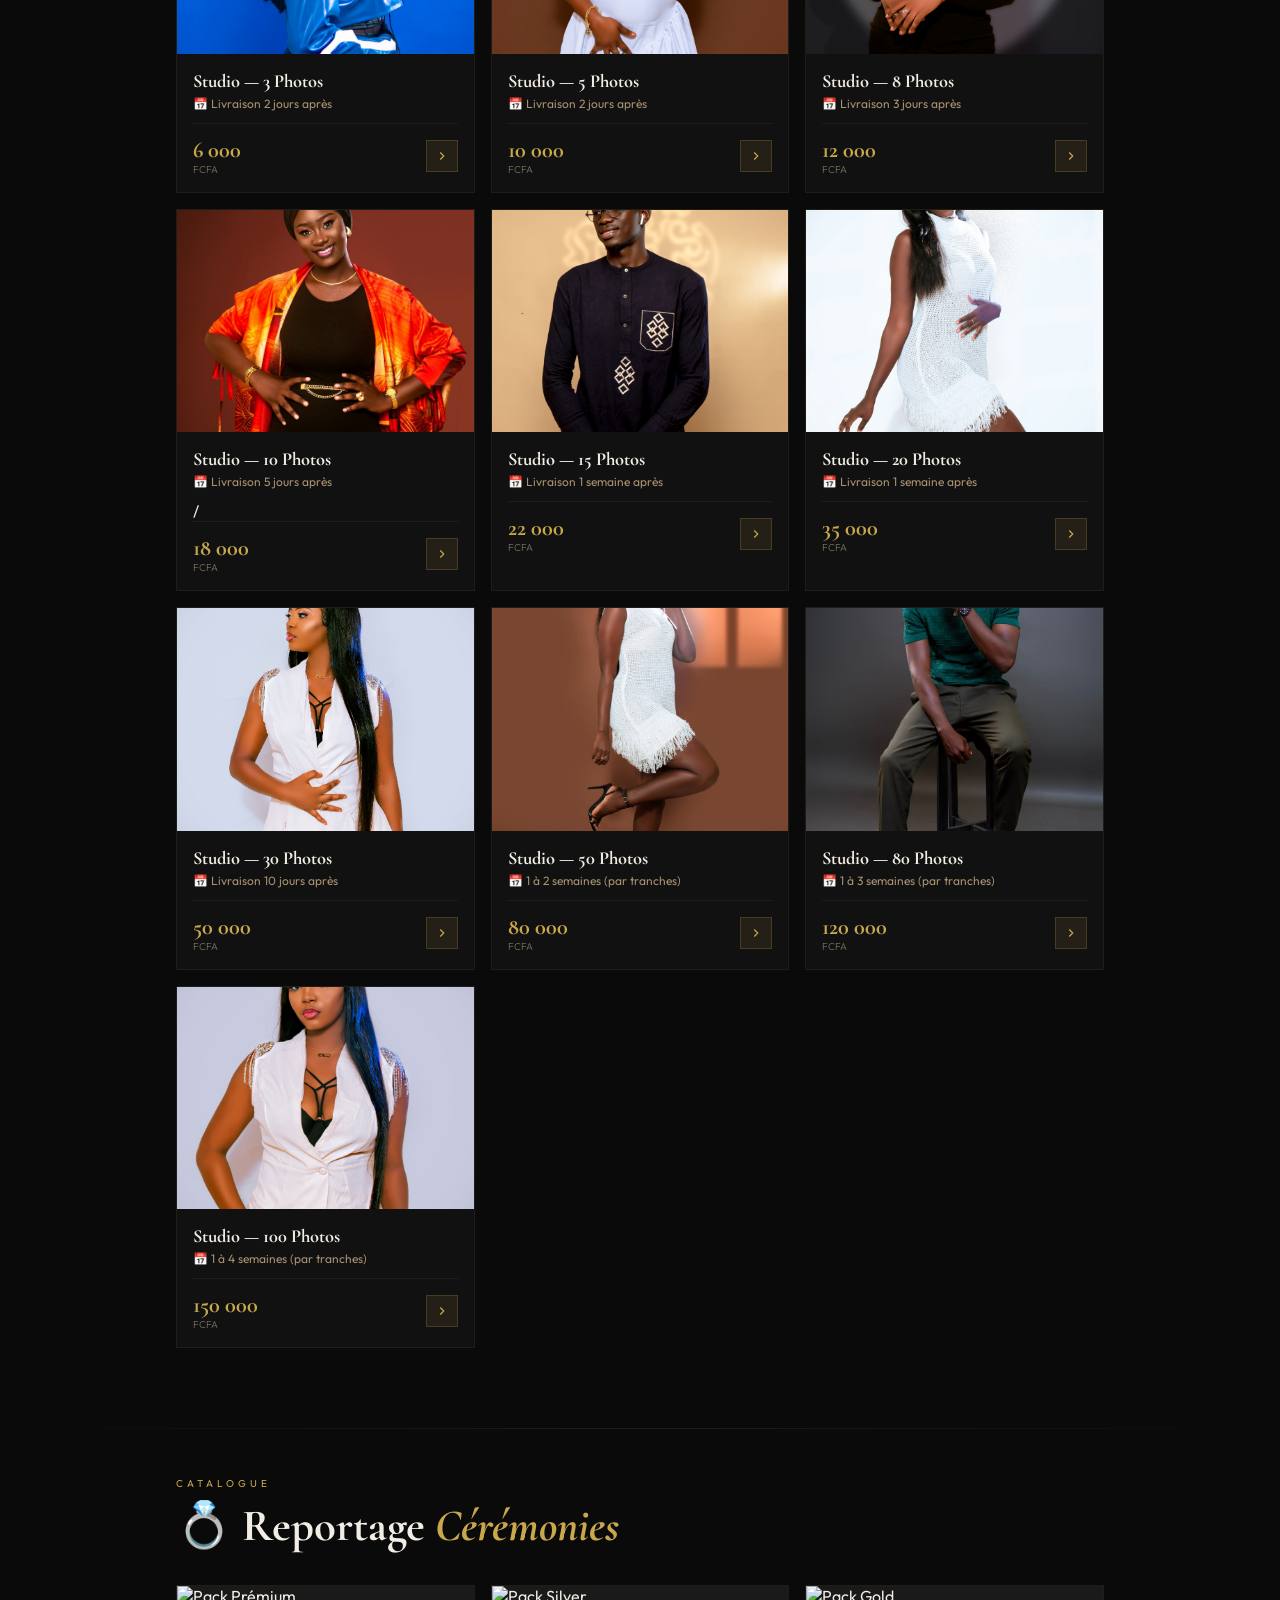
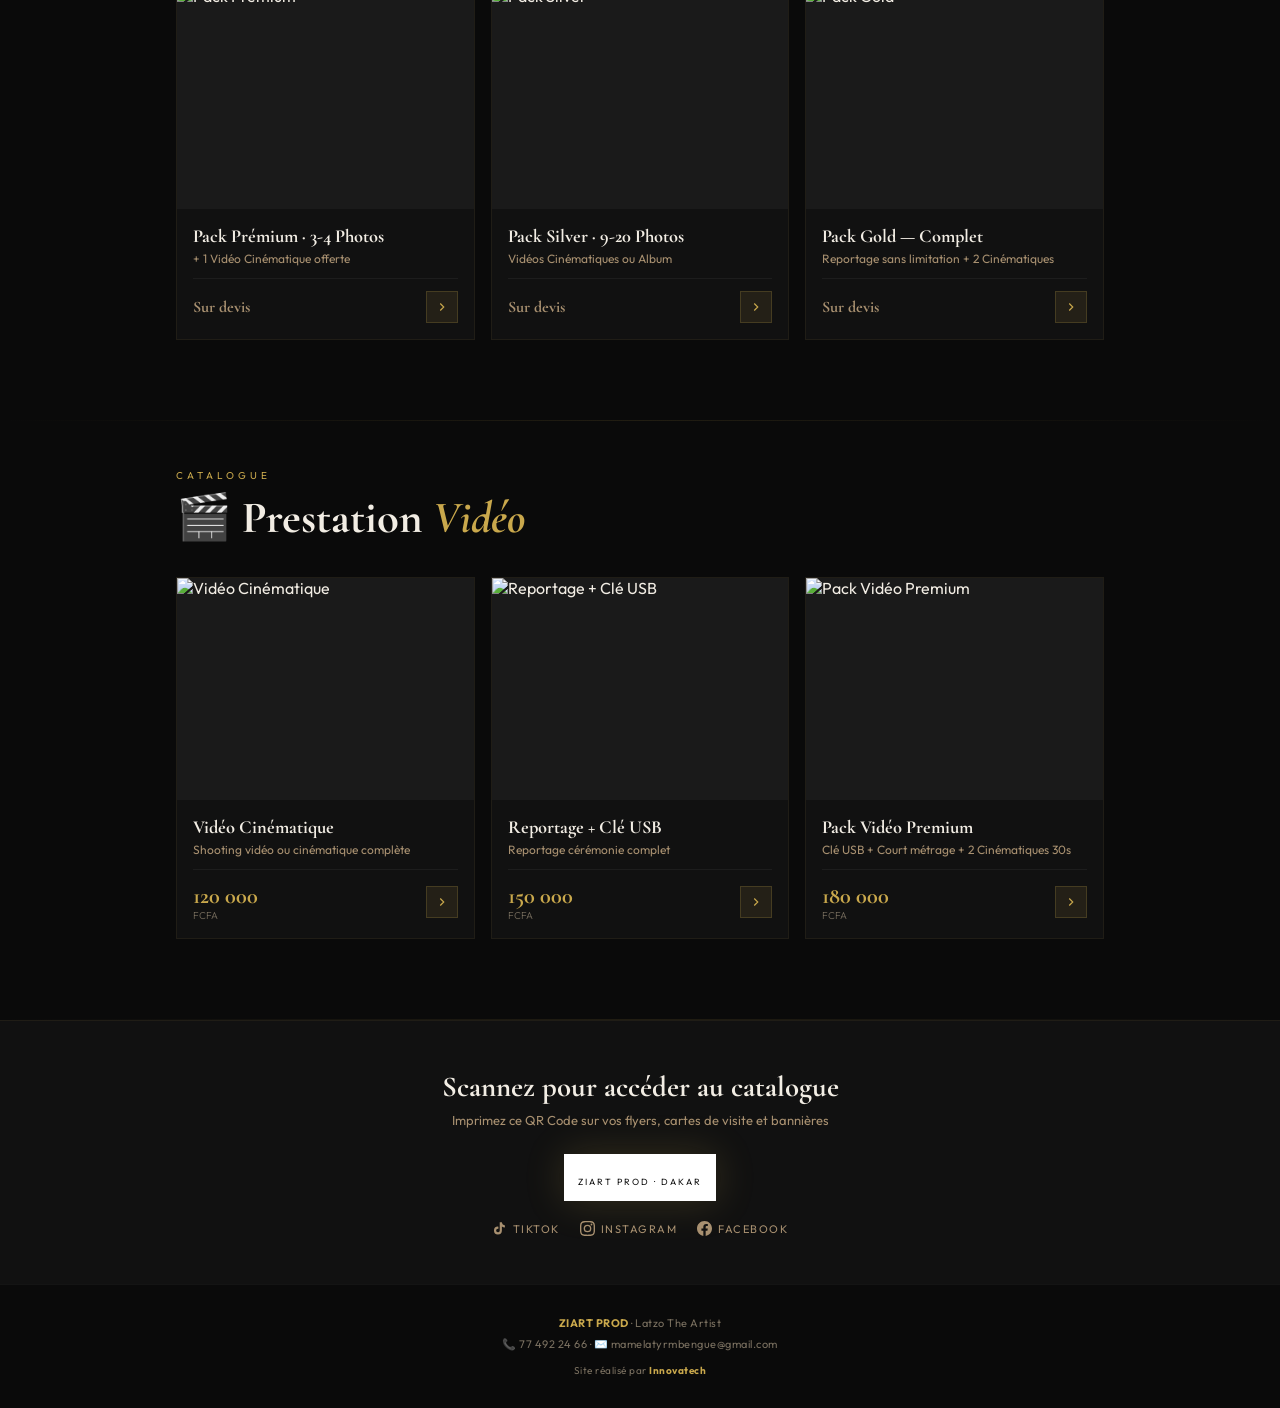
==== commit 9af89e36: "nine commit" ====
--- a/index.html
+++ b/index.html
@@ -64,7 +64,7 @@
     -->
     <a class="card" href="./ext-5photos.html">
       <img class="card-img"
-        src="https://images.unsplash.com/photo-1509631179647-0177331693ae?w=500&auto=format&fit=crop"
+        src="./images/PHOTO-2025-01-21-01-29-25.jpg"
         alt="Shooting Extérieur 5 Photos"/>
       <!-- ➜ REMPLACEZ src par : photos/ext-5photos.jpg -->
       <div class="card-body">
@@ -78,9 +78,9 @@
     </a>
 
     <!-- ── CARTE 2 ── -->
-    <a class="card" href="prestations/ext-8photos.html">
+    <a class="card" href="./ext-8photos.html">
       <img class="card-img"
-        src="https://images.unsplash.com/photo-1531746020798-e6953c6e8e04?w=500&auto=format&fit=crop"
+        src="./images/PHOTO-2025-07-22-15-24-41.jpg"
         alt="Shooting Extérieur 8 Photos"/>
       <!-- ➜ REMPLACEZ src par : photos/ext-8photos.jpg -->
       <div class="card-body">
@@ -94,9 +94,9 @@
     </a>
 
     <!-- ── CARTE 3 ── -->
-    <a class="card" href="prestations/ext-10photos.html">
+    <a class="card" href="./ext-10photos.html">
       <img class="card-img"
-        src="https://images.unsplash.com/photo-1524504388940-b1c1722653e1?w=500&auto=format&fit=crop"
+        src="./images/PHOTO-2024-12-24-02-33-42.jpg"
         alt="Shooting Extérieur 10 Photos"/>
       <!-- ➜ REMPLACEZ src par : photos/ext-10photos.jpg -->
       <div class="card-body">
@@ -110,9 +110,9 @@
     </a>
 
     <!-- ── CARTE 4 ── -->
-    <a class="card" href="prestations/ext-15photos.html">
+    <a class="card" href="./ext-15photos.html">
       <img class="card-img"
-        src="https://images.unsplash.com/photo-1488161628813-04466f872be2?w=500&auto=format&fit=crop"
+        src="./images/PHOTO-2025-07-09-23-34-48.jpg"
         alt="Shooting Extérieur 15 Photos"/>
       <!-- ➜ REMPLACEZ src par : photos/ext-15photos.jpg -->
       <div class="card-body">
@@ -146,8 +146,8 @@
 
   <div class="cards-grid">
 
-    <a class="card" href="prestations/studio-3photos.html">
-      <img class="card-img" src="https://images.unsplash.com/photo-1547212371-eb5e8f536f45?w=400&auto=format&fit=crop" alt="Studio 3 Photos"/>
+    <a class="card" href="./studio-3photos.html">
+      <img class="card-img" src="./images/PHOTO-2025-01-20-00-21-30.jpg" alt="Studio 3 Photos"/>
       <!-- ➜ REMPLACEZ src par : photos/studio-3photos.jpg -->
       <div class="card-body">
         <div class="card-name">Studio — 3 Photos</div>
@@ -159,8 +159,8 @@
       </div>
     </a>
 
-    <a class="card" href="prestations/studio-5photos.html">
-      <img class="card-img" src="https://images.unsplash.com/photo-1513379733131-47fc74b45fc7?w=400&auto=format&fit=crop" alt="Studio 5 Photos"/>
+    <a class="card" href="./studio-5photos.html">
+      <img class="card-img" src="./images/PHOTO-2024-12-04-01-36-27.jpg" alt="Studio 5 Photos"/>
       <!-- ➜ REMPLACEZ src par : photos/studio-5photos.jpg -->
       <div class="card-body">
         <div class="card-name">Studio — 5 Photos</div>
@@ -172,8 +172,8 @@
       </div>
     </a>
 
-    <a class="card" href="prestations/studio-8photos.html">
-      <img class="card-img" src="https://images.unsplash.com/photo-1507003211169-0a1dd7228f2d?w=400&auto=format&fit=crop" alt="Studio 8 Photos"/>
+    <a class="card" href="./studio-8photos.html">
+      <img class="card-img" src="./images/PHOTO-2024-11-29-23-54-19.jpg" alt="Studio 8 Photos"/>
       <div class="card-body">
         <div class="card-name">Studio — 8 Photos</div>
         <div class="card-info">📅 Livraison 3 jours après</div>
@@ -184,11 +184,11 @@
       </div>
     </a>
 
-    <a class="card" href="prestations/studio-10photos.html">
-      <img class="card-img" src="https://images.unsplash.com/photo-1472099645785-5658abf4ff4e?w=400&auto=format&fit=crop" alt="Studio 10 Photos"/>
+    <a class="card" href="./studio-10photos.html">
+      <img class="card-img" src="./images/PHOTO-2025-05-05-20-10-20.jpg" alt="Studio 10 Photos"/>
       <div class="card-body">
         <div class="card-name">Studio — 10 Photos</div>
-        <div class="card-info">📅 Livraison 5 jours après</div>
+        <div class="card-info">📅 Livraison 5 jours après</div>/
         <div class="card-foot">
           <div class="card-price">18 000<small>FCFA</small></div>
           <div class="card-arrow"><svg viewBox="0 0 24 24" fill="none" stroke="currentColor" stroke-width="2"><polyline points="9 18 15 12 9 6"/></svg></div>
@@ -196,8 +196,8 @@
       </div>
     </a>
 
-    <a class="card" href="prestations/studio-15photos.html">
-      <img class="card-img" src="https://images.unsplash.com/photo-1500648767791-00dcc994a43e?w=400&auto=format&fit=crop" alt="Studio 15 Photos"/>
+    <a class="card" href="./studio-15photos.html">
+      <img class="card-img" src="./images/PHOTO-2025-06-08-02-24-15.jpg" alt="Studio 15 Photos"/>
       <div class="card-body">
         <div class="card-name">Studio — 15 Photos</div>
         <div class="card-info">📅 Livraison 1 semaine après</div>
@@ -208,8 +208,8 @@
       </div>
     </a>
 
-    <a class="card" href="prestations/studio-20photos.html">
-      <img class="card-img" src="https://images.unsplash.com/photo-1519345182560-3f2917c472ef?w=400&auto=format&fit=crop" alt="Studio 20 Photos"/>
+    <a class="card" href="./studio-20photos.html">
+      <img class="card-img" src="./images/PHOTO-2024-11-25-01-11-55.jpg" alt="Studio 20 Photos"/>
       <div class="card-body">
         <div class="card-name">Studio — 20 Photos</div>
         <div class="card-info">📅 Livraison 1 semaine après</div>
@@ -220,8 +220,8 @@
       </div>
     </a>
 
-    <a class="card" href="prestations/studio-30photos.html">
-      <img class="card-img" src="https://images.unsplash.com/photo-1522075469751-3a6694fb2f61?w=400&auto=format&fit=crop" alt="Studio 30 Photos"/>
+    <a class="card" href="./studio-30photos.html">
+      <img class="card-img" src="./images/PHOTO-2024-12-17-22-40-49.jpg" alt="Studio 30 Photos"/>
       <div class="card-body">
         <div class="card-name">Studio — 30 Photos</div>
         <div class="card-info">📅 Livraison 10 jours après</div>
@@ -232,8 +232,8 @@
       </div>
     </a>
 
-    <a class="card" href="prestations/studio-50photos.html">
-      <img class="card-img" src="https://images.unsplash.com/photo-1488161628813-04466f872be2?w=400&auto=format&fit=crop" alt="Studio 50 Photos"/>
+    <a class="card" href="./studio-50photos.html">
+      <img class="card-img" src="./images/PHOTO-2024-11-25-01-11-54.jpg" alt="Studio 50 Photos"/>
       <div class="card-body">
         <div class="card-name">Studio — 50 Photos</div>
         <div class="card-info">📅 1 à 2 semaines (par tranches)</div>
@@ -244,8 +244,8 @@
       </div>
     </a>
 
-    <a class="card" href="prestations/studio-80photos.html">
-      <img class="card-img" src="https://images.unsplash.com/photo-1531746020798-e6953c6e8e04?w=400&auto=format&fit=crop" alt="Studio 80 Photos"/>
+    <a class="card" href="./studio-80photos.html">
+      <img class="card-img" src="./images/PHOTO-2026-04-12-01-01-46.jpg" alt="Studio 80 Photos"/>
       <div class="card-body">
         <div class="card-name">Studio — 80 Photos</div>
         <div class="card-info">📅 1 à 3 semaines (par tranches)</div>
@@ -256,8 +256,8 @@
       </div>
     </a>
 
-    <a class="card" href="prestations/studio-100photos.html">
-      <img class="card-img" src="https://images.unsplash.com/photo-1524504388940-b1c1722653e1?w=400&auto=format&fit=crop" alt="Studio 100 Photos"/>
+    <a class="card" href="./studio-100photos.html">
+      <img class="card-img" src="./images/PHOTO-2024-12-17-22-40-48.jpg" alt="Studio 100 Photos"/>
       <div class="card-body">
         <div class="card-name">Studio — 100 Photos</div>
         <div class="card-info">📅 1 à 4 semaines (par tranches)</div>
